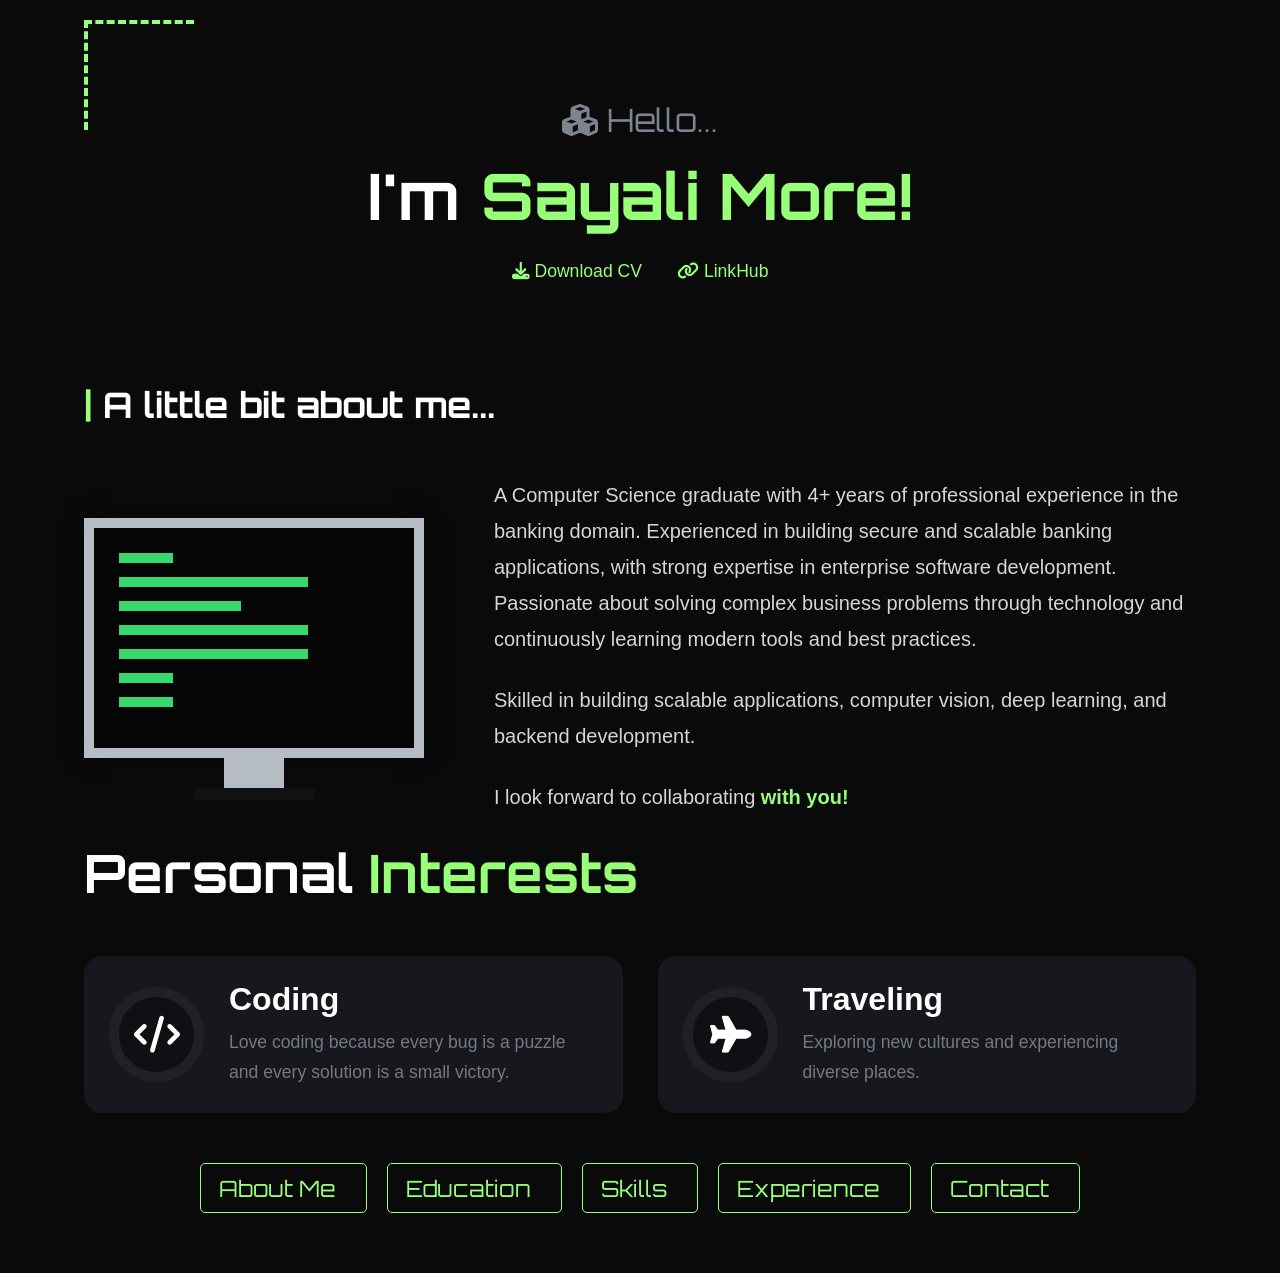
==== index.html @ 1fca34ca "Updated index file" ====
<!DOCTYPE html>
<html>
<head>
<link rel="stylesheet"  href="https://cdnjs.cloudflare.com/ajax/libs/font-awesome/6.5.1/css/all.min.css">
<!-- Google Font -->
<link href="https://fonts.googleapis.com/css2?family=Orbitron:wght@400;600&display=swap"  rel="stylesheet">
<link rel = "stylesheet" href="style.css" >
<meta charset="UTF-8">
</head>
<body>

 <div class="container">

        <div class="corner"></div>

        <!-- Hero Section -->
        <section class="hero">

            <p class="hello">
                <i class="fa-solid fa-cubes"></i>
                Hello...
            </p>

            <h1 class="name">
                I'm <span>Sayali More!</span>
            </h1>

            <div class="info">

                <a href="assets/Sayali_More_Resume.pdf">
                    <i class="fa-solid fa-download"></i>
                    Download CV
                </a>

                <a href="https://www.linkedin.com/in/sayali-more-9ab402200/">
                    <i class="fas fa-link"></i>
                    LinkHub
                </a>

            </div>

        </section>

        <!-- About Section -->
        <section class="about">

            <h2 class="section-title">
                <span>|</span> A little bit about me...
            </h2>

            <div class="about-content">

                <!-- Monitor -->
                <div class="monitor">

                    <div class="screen">
                        <div class="line short"></div>
                        <div class="line long"></div>
                        <div class="line medium"></div>
                        <div class="line long"></div>
                        <div class="line long"></div>
                        <div class="line short"></div>
                        <div class="line short"></div>
                    </div>

                    <div class="stand"></div>
                    <div class="base"></div>

                </div>

                <!-- Text -->
                <div class="text-content">

                    <p>
                        A Computer Science graduate with 4+ years of professional experience 
                        in the banking domain. Experienced in building secure and scalable banking 
                        applications, with strong expertise in enterprise software development. 
                        Passionate about solving complex business problems through technology and 
                        continuously learning modern tools and best practices.
                    </p>

                    <p>
                        Skilled in building scalable applications, computer
                        vision, deep learning, and backend development. 
                    </p>

                    <p>
                        I look forward to collaborating
                        <span class="highlight">with you!</span>
                    </p>

                </div>

            </div>

<section class="interests">

    <div class="section-title">
        <span class="green-line"></span>
        <h2>Personal <span>Interests</span></h2>
    </div>

    <div class="interest-container">

        <!-- Card 1 -->
        <div class="interest-card">
            <div class="icon-box">
                <i class="fa-solid fa-code"></i>
            </div>

            <div class="content">
                <h3>Coding</h3>
                <p>Love coding because every bug is a puzzle and every solution is a small victory.</p>
            </div>
        </div>

        <!-- Card 2 -->
        <div class="interest-card">
            <div class="icon-box">
                <i class="fa-solid fa-plane"></i>
            </div>

            <div class="content">
                <h3>Traveling</h3>
                <p>Exploring new cultures and experiencing diverse places.</p>
            </div>
        </div>

    </div>

 </section>
 
<div style="text-align: center;">
<nav class="menu">
<a href="#about">About Me&nbsp;&nbsp;</a>
<a href="education.html">Education&nbsp;&nbsp;</a>
<a href="skills.html">Skills&nbsp;&nbsp;</a>
<a href="experience.html">Experience&nbsp;&nbsp;</a>
<a href="contact.html">Contact&nbsp;&nbsp;</a>
</nav>
</div>
</div>
</body>
</html>
---- style.css ----
@charset "UTF-8";


*{
    margin:0;
    padding:0;
    box-sizing:border-box;
}

body{
    background:#0a0a0a;
    color:#fff;
    font-family:'Poppins',sans-serif;
    min-height:100vh;
    overflow-x:hidden;
}

/* Container */

.container{
    width:90%;
    max-width:1200px;
    margin:auto;
    padding:60px 20px;
    position:relative;
}

/* Corner Border */

.corner{
    position:absolute;
    top:20px;
    left:20px;
    width:110px;
    height:110px;
    border-top:4px dashed #98ff78;
    border-left:4px dashed #98ff78;
}

/* Hero Section */

.hero{
    text-align:center;
    margin-top:40px;
}

.hello{
    font-size:2rem;
    color:#7d8490;
    font-family:'Orbitron',sans-serif;
}

.name{
    font-family:'Orbitron',sans-serif;
    font-size:4rem;
    margin-top:15px;
}

.name span{
    color:#98ff78;
}

.info{
    display:flex;
    justify-content:center;
    align-items:center;
    gap:35px;
    margin-top:25px;
    flex-wrap:wrap;
}

.info div{
    color:#cfcfcf;
    font-size:1.1rem;
}

.info a{
    color:#98ff78;
    text-decoration:none;
    font-size:1.1rem;
    transition:0.3s;
}

.info a:hover{
    color:#ffffff;
}

/* About */

.about{
    margin-top:100px;
}

.section-title{
    font-family:'Orbitron',sans-serif;
    font-size:2.2rem;
    margin-bottom:50px;
}

.section-title span{
    color:#98ff78;
}

/* Content */

.about-content{
    display:flex;
    align-items:center;
    gap:70px;
    flex-wrap:wrap;
}

/* Monitor */

.monitor{
    display:flex;
    flex-direction:column;
    align-items:center;
}

.screen{
    width:340px;
    height:240px;
    border:10px solid #b5bcc4;
    background:#050505;
    padding:25px;
    box-shadow:0 0 20px rgba(0,0,0,.5);
}

.line{
    height:10px;
    background:#36d86b;
    margin-bottom:14px;
}

.short{
    width:20%;
}

.medium{
    width:45%;
}

.long{
    width:70%;
}

.stand{
    width:60px;
    height:30px;
    background:#b5bcc4;
}

.base{
    width:120px;
    height:12px;
    background:#111;
}

/* Text */

.text-content{
    flex:1;
    min-width:300px;
}

.text-content p{
    font-size:1.25rem;
    line-height:1.8;
    color:#d6d6d6;
    margin-bottom:25px;
}

.highlight{
    color:#98ff78;
    font-weight:600;
}

/* Responsive */

@media(max-width:768px){

    .name{
        font-size:2.6rem;
    }

    .section-title{
        font-size:1.7rem;
    }

    .about-content{
        flex-direction:column;
        text-align:center;
    }

    .screen{
        width:280px;
        height:200px;
    }

    .text-content p{
        font-size:1rem;
    }
    
     .interest-container{
        grid-template-columns:1fr;
    }

    .section-title h2{
        font-size:2rem;
    }

    .content h3{
        font-size:1.5rem;
    }
}
    
    
    /* Navigation Menu */

.menu{
    display:flex;
    justify-content:center;
    gap:20px;
    margin-top:50px;
}

.menu a{
    color:#98ff78;
    text-decoration:none;
    font-family:'Orbitron',sans-serif;
    font-size:1.4rem;
    padding:10px 18px;
    border:1px solid #98ff78;
    border-radius:5px;
    transition:.3s;
}

.menu a:hover{
    background:#98ff78;
    color:#000;
 }
 
 .interest-container{
    display:grid;
    grid-template-columns:repeat(2,1fr);
    gap:35px;
}

/* Interest */
.interest-card{
    background:#17181d;
    border-radius:18px;
    padding:25px;
    display:flex;
    align-items:center;
    gap:25px;
    transition:.3s;
}

.interest-card:hover{
    transform:translateY(-5px);
    box-shadow:0 0 20px rgba(125,255,106,.15);
}

.icon-box{
    width:95px;
    height:95px;
    border-radius:50%;
    background:#0f1014;
    border:10px solid #202126;
    display:flex;
    justify-content:center;
    align-items:center;
    flex-shrink:0;
}

.icon-box i{
    font-size:2.3rem;
    color:#fff;
}

.content h3{
    font-size:2rem;
    margin-bottom:10px;
    color:#fff;
}

.content p{
    color:#737983;
    line-height:1.7;
    font-size:1.1rem;
    font-family:Arial, sans-serif;
 }
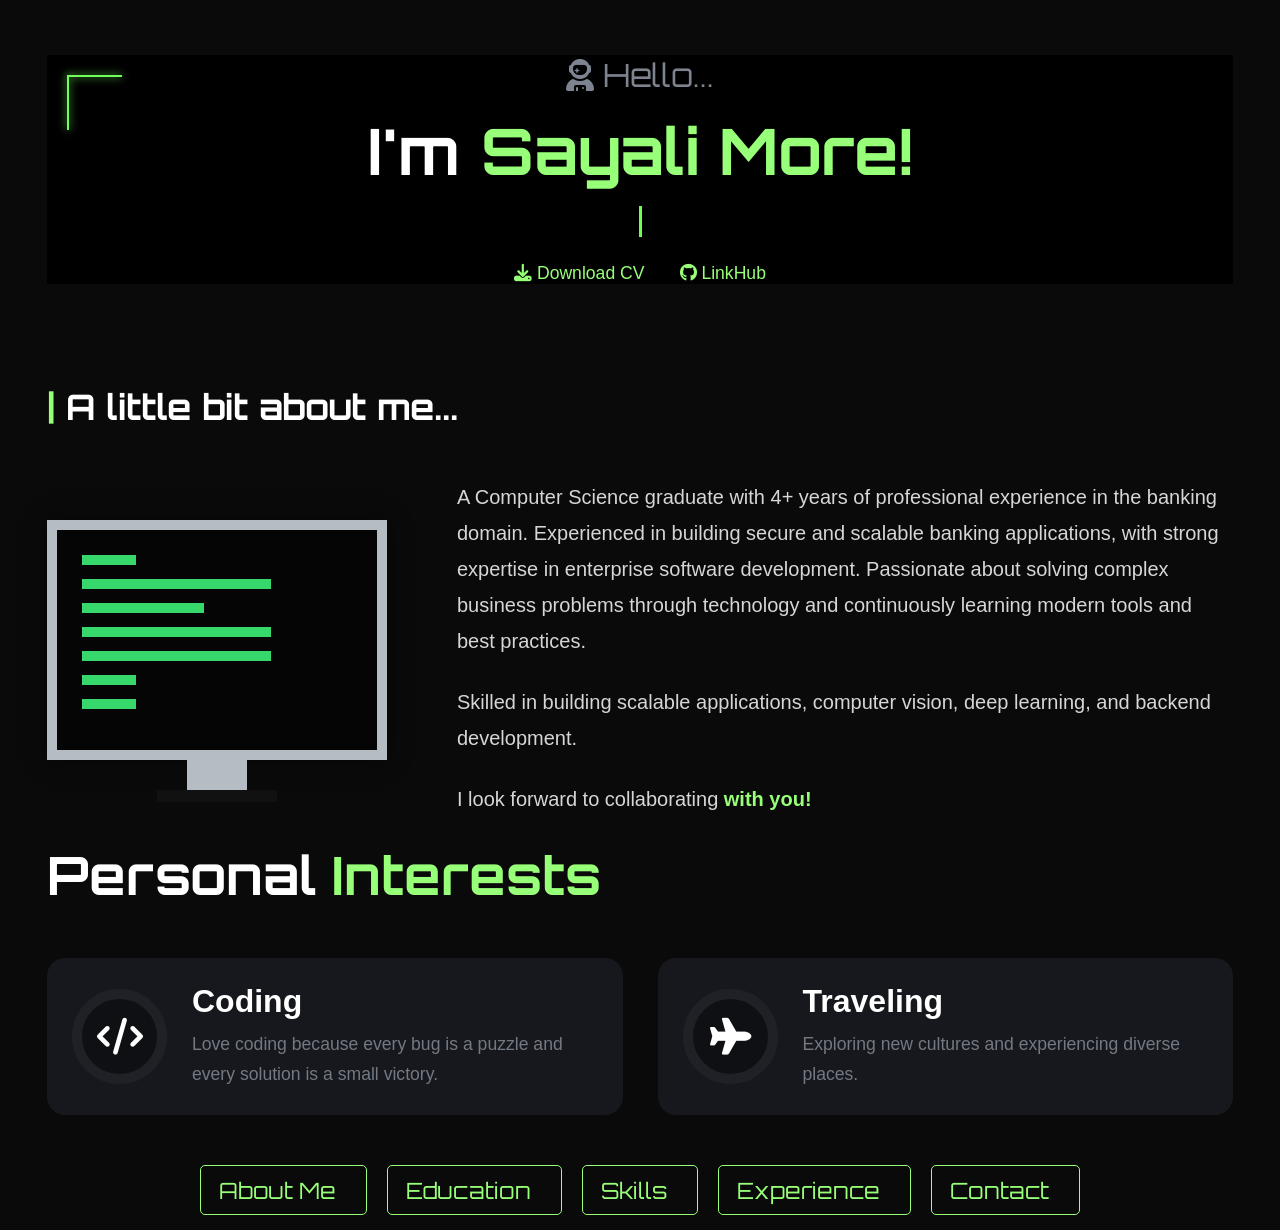
==== commit d8eb0d1e: "Added animations to portfolio" ====
--- a/index.html
+++ b/index.html
@@ -1,23 +1,82 @@
 <!DOCTYPE html>
 <html>
 <head>
+<meta name="viewport" content="width=device-width, initial-scale=1.0">
 <link rel="stylesheet"  href="https://cdnjs.cloudflare.com/ajax/libs/font-awesome/6.5.1/css/all.min.css">
 <!-- Google Font -->
 <link href="https://fonts.googleapis.com/css2?family=Orbitron:wght@400;600&display=swap"  rel="stylesheet">
 <link rel = "stylesheet" href="style.css" >
 <meta charset="UTF-8">
 </head>
+
+<script>
+const words = [
+    "Java Developer",
+    "Backend Developer",
+    "Spring Boot Developer"
+];
+
+let wordIndex = 0;
+let charIndex = 0;
+let currentWord = "";
+let isDeleting = false;
+
+const typingText = document.getElementById("typing-text");
+
+function type(){
+
+    currentWord = words[wordIndex];
+
+    if(!isDeleting){
+
+        typingText.textContent = currentWord.substring(0,charIndex++);
+
+        if(charIndex > currentWord.length){
+
+            isDeleting = true;
+
+            setTimeout(type,1200);
+
+            return;
+        }
+
+    }else{
+
+        typingText.textContent = currentWord.substring(0,charIndex--);
+
+        if(charIndex < 0){
+
+            isDeleting = false;
+
+            wordIndex = (wordIndex + 1) % words.length;
+
+        }
+
+    }
+
+    setTimeout(type,isDeleting ? 60 : 100);
+
+}
+
+setTimeout(type,1800);
+</script>
+
+
 <body>
 
  <div class="container">
 
-        <div class="corner"></div>
-
+        
         <!-- Hero Section -->
         <section class="hero">
 
+             <div class="corner-border">
+               <span class="top-line"></span>
+               <span class="left-line"></span>
+             </div>
+        
             <p class="hello">
-                <i class="fa-solid fa-cubes"></i>
+                <i class="fa-solid fa-user-astronaut"></i>
                 Hello...
             </p>
 
@@ -25,7 +84,11 @@
                 I'm <span>Sayali More!</span>
             </h1>
 
-            <div class="info">
+             <h3 class="typing">
+               <span id="typing-text"></span>
+            </h3>
+    
+          <!--   <div class="info">
 
                 <a href="assets/Sayali_More_Resume.pdf">
                     <i class="fa-solid fa-download"></i>
@@ -37,7 +100,20 @@
                     LinkHub
                 </a>
 
-            </div>
+            </div> -->
+            
+            
+             <div class="buttons">
+                <a href="assets/Sayali_More_Resume.pdf" class="btn btn1" download>
+                  <i class="fa-solid fa-download"></i>
+                    Download CV
+                </a>
+
+                <a href="https://github.com/yourusername" class="btn btn2">
+                  <i class="fa-brands fa-github"></i>
+                    LinkHub
+                </a>
+             </div>
 
         </section>
 
@@ -51,7 +127,7 @@
             <div class="about-content">
 
                 <!-- Monitor -->
-                <div class="monitor">
+                <div class="monitor monitor-animation">
 
                     <div class="screen">
                         <div class="line short"></div>
@@ -71,7 +147,7 @@
                 <!-- Text -->
                 <div class="text-content">
 
-                    <p>
+                    <p class="fade-up delay1">
                         A Computer Science graduate with 4+ years of professional experience 
                         in the banking domain. Experienced in building secure and scalable banking 
                         applications, with strong expertise in enterprise software development. 
@@ -79,12 +155,12 @@
                         continuously learning modern tools and best practices.
                     </p>
 
-                    <p>
+                    <p class="fade-up delay2">
                         Skilled in building scalable applications, computer
                         vision, deep learning, and backend development. 
                     </p>
 
-                    <p>
+                    <p class="fade-up delay3">
                         I look forward to collaborating
                         <span class="highlight">with you!</span>
                     </p>
@@ -92,7 +168,8 @@
                 </div>
 
             </div>
-
+  </section>
+  
 <section class="interests">
 
     <div class="section-title">
@@ -132,7 +209,7 @@
  
 <div style="text-align: center;">
 <nav class="menu">
-<a href="#about">About Me&nbsp;&nbsp;</a>
+<a href="index.html">About Me&nbsp;&nbsp;</a>
 <a href="education.html">Education&nbsp;&nbsp;</a>
 <a href="skills.html">Skills&nbsp;&nbsp;</a>
 <a href="experience.html">Experience&nbsp;&nbsp;</a>
--- a/style.css
+++ b/style.css
@@ -18,23 +18,66 @@
 /* Container */
 
 .container{
-    width:90%;
-    max-width:1200px;
+    width:95%;
+    max-width:1600px;
     margin:auto;
-    padding:60px 20px;
-    position:relative;
+    padding:15px;
 }
 
 /* Corner Border */
 
-.corner{
+.corner-border{
     position:absolute;
     top:20px;
     left:20px;
     width:110px;
     height:110px;
-    border-top:4px dashed #98ff78;
-    border-left:4px dashed #98ff78;
+    /* border-top:4px dashed #98ff78;
+    border-left:4px dashed #98ff78; */
+}
+
+/* Horizontal Line */
+.top-line{
+    position:absolute;
+    top:0;
+    left:0;
+    width:0;
+    height:2px;
+    background:#72ff5a;
+    box-shadow:0 0 8px #72ff5a;
+    animation:drawTop 0.8s ease forwards;
+}
+
+/* Vertical Line */
+.left-line{
+    position:absolute;
+    top:0;
+    left:0;
+    width:2px;
+    height:0;
+    background:#72ff5a;
+    box-shadow:0 0 8px #72ff5a;
+    animation:drawLeft 0.8s ease forwards 0.8s;
+}
+
+/* Animations */
+
+@keyframes drawTop{
+    from{
+        width:0;
+    }
+    to{
+        width:55px;
+    }
+}
+
+@keyframes drawLeft{
+    from{
+        height:0;
+    }
+    to{
+        height:55px;
+    }
 }
 
 /* Hero Section */
@@ -42,25 +85,65 @@
 .hero{
     text-align:center;
     margin-top:40px;
+    position: relative;
+  /*   height: 100vh; */
+    background:#000;
+    overflow:hidden;
 }
 
 .hello{
     font-size:2rem;
     color:#7d8490;
     font-family:'Orbitron',sans-serif;
+    animation:fadeIn 1s forwards;
+}
+
+@keyframes fadeIn{
+
+from{
+opacity:0;
+}
+
+to{
+opacity:1;
+}
+
 }
 
 .name{
     font-family:'Orbitron',sans-serif;
     font-size:4rem;
     margin-top:15px;
+    transform:translateY(40px);
+    animation:slideUp 1s forwards;
+    animation-delay:.8s;
+}
+
+@keyframes slideUp{
+
+from{
+
+opacity:0;
+
+transform:translateY(40px);
+
+}
+
+to{
+
+opacity:1;
+
+transform:translateY(0);
+
+}
+
 }
 
 .name span{
     color:#98ff78;
 }
 
-.info{
+.buttons{
     display:flex;
     justify-content:center;
     align-items:center;
@@ -69,20 +152,102 @@
     flex-wrap:wrap;
 }
 
-.info div{
+.buttons div{
     color:#cfcfcf;
     font-size:1.1rem;
 }
 
-.info a{
+.buttons a{
     color:#98ff78;
     text-decoration:none;
     font-size:1.1rem;
     transition:0.3s;
 }
 
-.info a:hover{
+.buttons a:hover{
     color:#ffffff;
+}
+
+.hello,
+.name,
+.typing,
+.btn{
+    opacity:0;
+}
+
+.typing{
+
+    margin-top:15px;
+
+    font-size:28px;
+
+    color:#6CFF4E;
+
+    font-weight:bold;
+
+    opacity:1;
+}
+
+.typing span{
+
+    border-right:3px solid #6CFF4E;
+
+    animation:cursor .7s infinite;
+
+}
+
+@keyframes cursor{
+
+50%{
+
+border-color:transparent;
+
+}
+
+}
+
+.btn{
+
+    opacity:0;
+
+    transform:translateY(20px);
+
+}
+
+.btn1{
+
+animation:showBtn .8s forwards;
+
+animation-delay:3.5s;
+
+}
+
+.btn2{
+
+animation:showBtn .8s forwards;
+
+animation-delay:4s;
+
+}
+
+@keyframes showBtn{
+
+from{
+
+opacity:0;
+
+transform:translateY(20px);
+
+}
+
+to{
+
+opacity:1;
+
+transform:translateY(0);
+
+}
+
 }
 
 /* About */
@@ -95,6 +260,32 @@
     font-family:'Orbitron',sans-serif;
     font-size:2.2rem;
     margin-bottom:50px;
+    opacity:0;
+    transform:translateY(30px);
+    animation:titleFade .8s forwards;
+}
+
+.section-title
+{
+   animation-delay:5.8s;
+}
+
+@keyframes titleFade{
+
+from{
+
+opacity:0;
+transform:translateY(30px);
+
+}
+
+to{
+
+opacity:1;
+transform:translateY(0);
+
+}
+
 }
 
 .section-title span{
@@ -116,6 +307,93 @@
     display:flex;
     flex-direction:column;
     align-items:center;
+}
+
+.monitor-animation{
+    opacity:0;
+    transform:scale(0.8);
+    animation:monitorIntro 1.3s ease forwards, floating 4s ease-in-out infinite 1.3s;
+    animation-delay:6.7s;
+}
+
+.fade-up{
+
+    opacity:0;
+    transform:translateY(40px);
+    animation:fadeUp .8s forwards;
+
+}
+
+@keyframes fadeUp{
+
+from{
+
+    opacity:0;
+    transform:translateY(40px);
+
+}
+
+to{
+
+    opacity:1;
+    transform:translateY(0);
+
+}
+
+}
+
+
+.delay1{
+
+    animation-delay:6.9s;
+
+}
+
+.delay2{
+
+    animation-delay:7.5s;
+
+}
+
+.delay3{
+
+    animation-delay:8.2s;
+
+}
+
+@keyframes monitorIntro{
+
+    0%{
+        opacity:0;
+        transform:scale(0.8);
+    }
+
+    60%{
+        opacity:1;
+        transform:scale(1.08);
+    }
+
+    100%{
+        opacity:1;
+        transform:scale(1);
+    }
+
+}
+
+@keyframes floating{
+
+    0%{
+        transform:translateY(0px);
+    }
+
+    50%{
+        transform:translateY(-10px);
+    }
+
+    100%{
+        transform:translateY(0px);
+    }
+
 }
 
 .screen{
@@ -234,20 +512,85 @@
     border:1px solid #98ff78;
     border-radius:5px;
     transition:.3s;
-}
+    opacity:0;
+    transform:translateY(30px);
+    animation:showMenu .6s forwards;
+    
+}
+
+.menu a:nth-child(1){
+
+animation-delay:10.5s;
+
+}
+
+.menu a:nth-child(2){
+
+animation-delay:10.7s;
+
+}
+
+.menu a:nth-child(3){
+
+animation-delay:10.9s;
+
+}
+
+.menu a:nth-child(4){
+
+animation-delay:11.1s;
+
+}
+
+.menu a:nth-child(5){
+
+animation-delay:11.3s;
+
+}
+
+@keyframes showMenu{
+
+from{
+
+opacity:0;
+transform:translateY(30px);
+
+}
+
+to{
+
+opacity:1;
+transform:translateY(0);
+
+}
+
+}
+
 
 .menu a:hover{
     background:#98ff78;
     color:#000;
  }
  
+ 
+ /* Interest */
+ 
  .interest-container{
     display:grid;
     grid-template-columns:repeat(2,1fr);
     gap:35px;
 }
 
-/* Interest */
+
+.interests .section-title{
+
+    opacity:0;
+    transform:translateY(30px);
+    animation:titleFade .8s forwards;
+    animation-delay:8.8s;
+
+}
+
 .interest-card{
     background:#17181d;
     border-radius:18px;
@@ -256,7 +599,42 @@
     align-items:center;
     gap:25px;
     transition:.3s;
-}
+    opacity:0;
+    transform:translateY(40px);
+    animation:cardUp .8s forwards;
+    
+}
+
+.interest-card:nth-child(1){
+
+    animation-delay:9s;
+
+}
+
+.interest-card:nth-child(2){
+
+    animation-delay:9.8s;
+
+}
+
+@keyframes cardUp{
+
+from{
+
+opacity:0;
+transform:translateY(40px);
+
+}
+
+to{
+
+opacity:1;
+transform:translateY(0);
+
+}
+
+}
+
 
 .interest-card:hover{
     transform:translateY(-5px);
